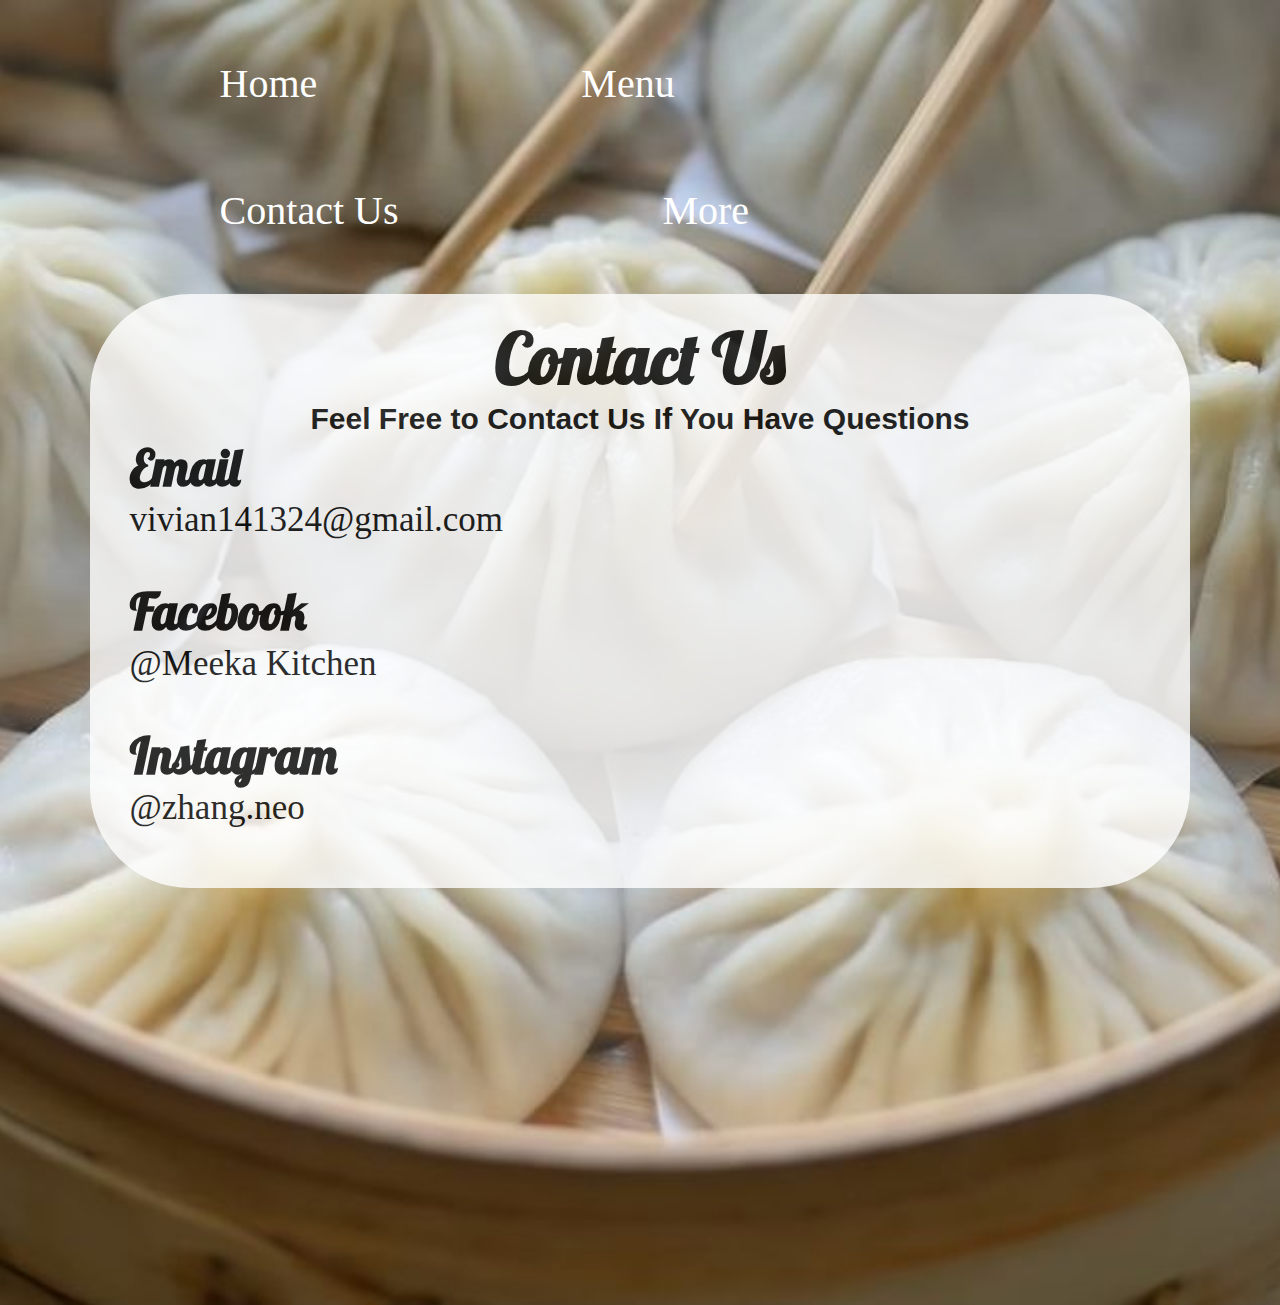
==== Mika_Contact.html @ 5b92e8bf "MikaKitchen_Added_Files" ====
<!DOCTYPE html>
<html meta charset="UFT-8">
    <head>
        <meta name = "viewport" content = "width=device-width, inital-scale=1.0">
        <link rel="preconnect" href="https://fonts.googleapis.com">
        <link rel="preconnect" href="https://fonts.gstatic.com" crossorigin>
        <link href="https://fonts.googleapis.com/css2?family=Lobster&display=swap" rel="stylesheet">
        <link rel="preconnect" href="https://fonts.googleapis.com">
        <link rel="preconnect" href="https://fonts.gstatic.com" crossorigin>
        <link href="https://fonts.googleapis.com/css2?family=Jost:wght@200&display=swap" rel="stylesheet">
        <link rel="preconnect" href="https://fonts.googleapis.com">
        <link rel="preconnect" href="https://fonts.gstatic.com" crossorigin>
        <link href="https://fonts.googleapis.com/css2?family=Oswald&display=swap" rel="stylesheet">
        <title>MIKA KITCHEN | Home</title>
        <link rel="stylesheet" href="Mika_Contact.css"/>
    </head>

    <body>
        <div class="backdrop"></div>
        <div class="container">
            <nav>
                <ul>
                    <li><a href="Mika_home.html">Home</a></li>
                    <li><a href="Mika_Menu.html">Menu</a></li>
                    <li><a href="Mika_Contact.html">Contact Us</a></li>
                    <li><a href="#">More</a></li>
                </ul>
            </nav>

            <div class="content">
                <h1>Contact Us</h1>
                <h2>Feel Free to Contact Us If You Have Questions</h2>
                <h3>Email</h3>
                <p><a href = "mailto:vivian141324@gmail.com">vivian141324@gmail.com</a></p>
                <h3>Facebook</h3>
                <p><a href = "https://www.facebook.com/meeka.kitchen.1">@Meeka Kitchen</a></p>
                <h3>Instagram</h3>
                <p><a href = "https://www.instagram.com/zhang.neo/?hl=en">@zhang.neo</a></p>
            </div>
        </div>
    </body>
</html>
---- Mika_Contact.css ----
*{
    margin: 0;
    padding: 0;
    box-sizing: border-box;
    font-family: fantasy;
}
/* background image*/
.container{
    width: 100%;
    height: 145vh;
    background-image: url(images/11.jpg);
    background-position: center;
    background-size: cover;
    padding: 0 7%;
    color: rgb(255, 255, 255);
}
.backdrop{
    filter: blur;
}
/* menu*/
nav{
    width: 100%;
    padding: 20px 0;
    display: flex;
    align-items: center;
}
nav ul{
    flex: 1;
}
nav ul li{
    display: inline-block;
    margin: 40px 60px;
    font-size: 40px;
}
/* menu bar*/
nav ul li a{
    color: rgb(255, 255, 255);
    text-decoration: none;
    padding: 15px 30px;
    font-family: fantasy;
    border-radius: 30px;
    border-color: #ff5e00;
    margin: 40px;
    transition: 0.5s;

}
nav ul li a:hover{
    color: #fff;
    background: tomato;
    box-shadow: 0 0 10px tomato, 0 0 40px tomato,0 0 100px tomato;
}
h3{
    margin-left: 20px;
    font-size: 50px;
    font-family: 'Lobster', cursive;
    color: #000000;
}
p{
    margin-left: 20px;
    font-size: 35px;
    color: black;
    font-family: sans-serif;
    margin-bottom: 40px;
}
.content{
    border: none;
    padding: 20px;
    border-radius: 100px;
    background: white;
    opacity: 0.8;
}
h2{
    text-align: center;
    font-family:sans-serif;
    font-size: 30px;
    color: black;
}
a{
    text-decoration: none;
    color: #000000;
}
h1{
    font-family: 'Lobster', cursive;
    font-size: 70px;
    color: #000000;
    text-align: center;
}
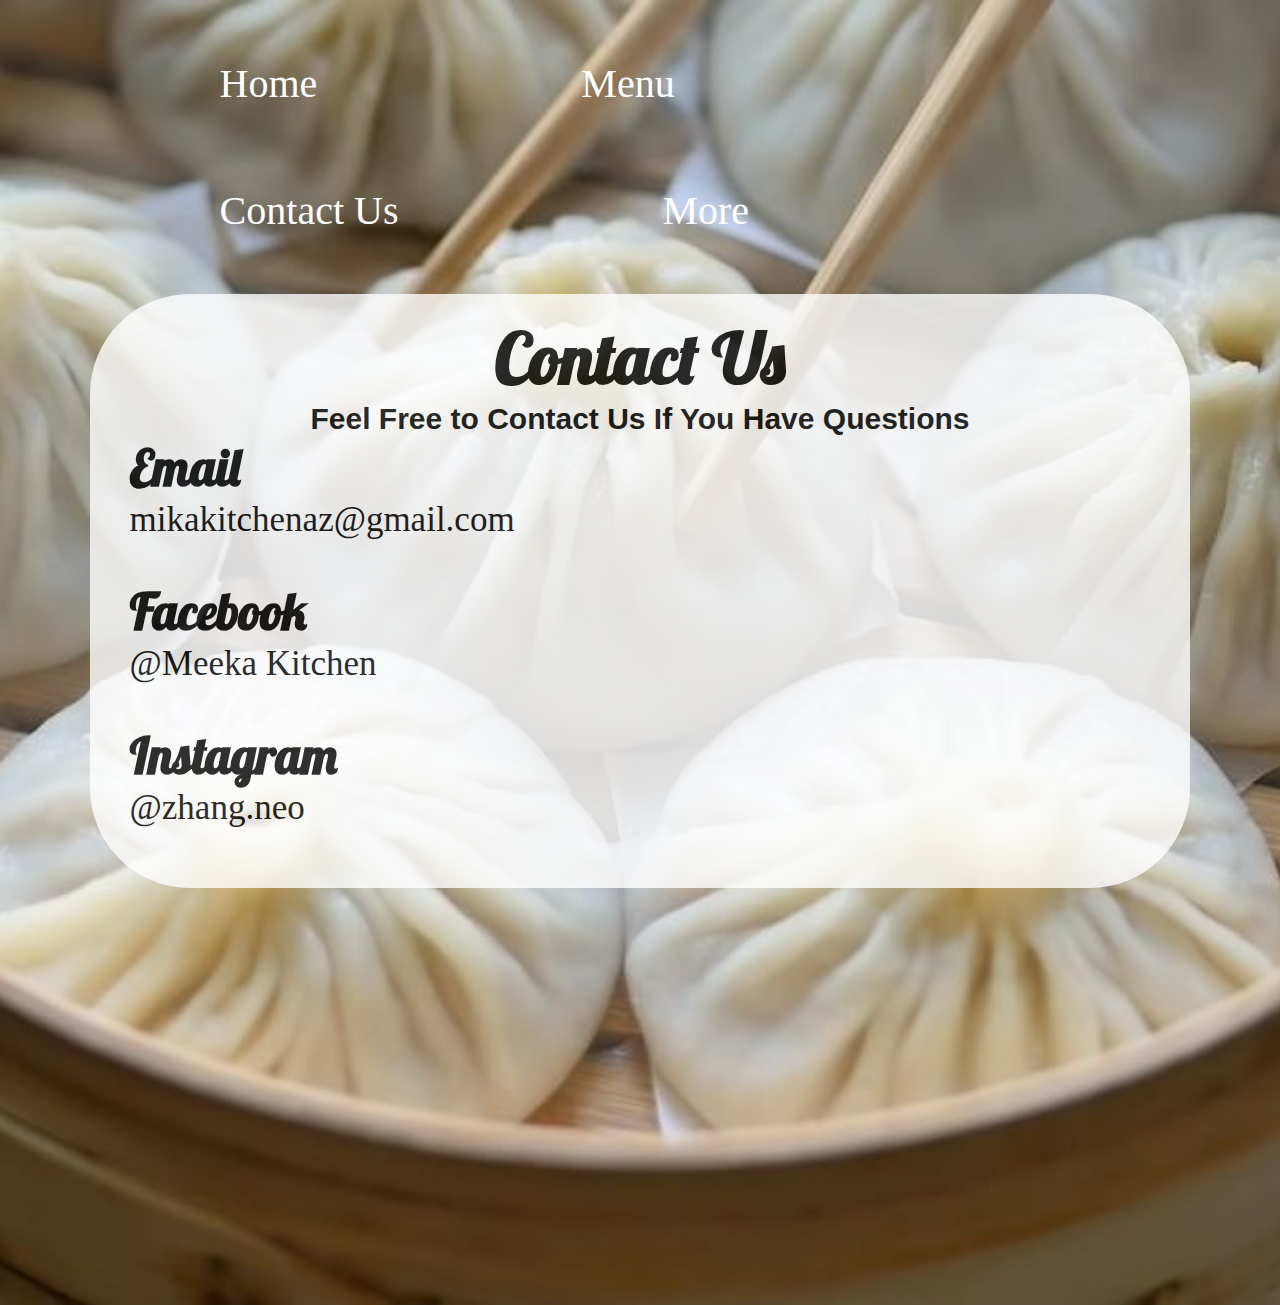
==== commit a977e240: "Add files via upload" ====
--- a/Mika_Contact.html
+++ b/Mika_Contact.html
@@ -1,42 +1,42 @@
-<!DOCTYPE html>
-<html meta charset="UFT-8">
-    <head>
-        <meta name = "viewport" content = "width=device-width, inital-scale=1.0">
-        <link rel="preconnect" href="https://fonts.googleapis.com">
-        <link rel="preconnect" href="https://fonts.gstatic.com" crossorigin>
-        <link href="https://fonts.googleapis.com/css2?family=Lobster&display=swap" rel="stylesheet">
-        <link rel="preconnect" href="https://fonts.googleapis.com">
-        <link rel="preconnect" href="https://fonts.gstatic.com" crossorigin>
-        <link href="https://fonts.googleapis.com/css2?family=Jost:wght@200&display=swap" rel="stylesheet">
-        <link rel="preconnect" href="https://fonts.googleapis.com">
-        <link rel="preconnect" href="https://fonts.gstatic.com" crossorigin>
-        <link href="https://fonts.googleapis.com/css2?family=Oswald&display=swap" rel="stylesheet">
-        <title>MIKA KITCHEN | Home</title>
-        <link rel="stylesheet" href="Mika_Contact.css"/>
-    </head>
-
-    <body>
-        <div class="backdrop"></div>
-        <div class="container">
-            <nav>
-                <ul>
-                    <li><a href="Mika_home.html">Home</a></li>
-                    <li><a href="Mika_Menu.html">Menu</a></li>
-                    <li><a href="Mika_Contact.html">Contact Us</a></li>
-                    <li><a href="#">More</a></li>
-                </ul>
-            </nav>
-
-            <div class="content">
-                <h1>Contact Us</h1>
-                <h2>Feel Free to Contact Us If You Have Questions</h2>
-                <h3>Email</h3>
-                <p><a href = "mailto:vivian141324@gmail.com">vivian141324@gmail.com</a></p>
-                <h3>Facebook</h3>
-                <p><a href = "https://www.facebook.com/meeka.kitchen.1">@Meeka Kitchen</a></p>
-                <h3>Instagram</h3>
-                <p><a href = "https://www.instagram.com/zhang.neo/?hl=en">@zhang.neo</a></p>
-            </div>
-        </div>
-    </body>
+<!DOCTYPE html>
+<html meta charset="UFT-8">
+    <head>
+        <meta name = "viewport" content = "width=device-width, inital-scale=1.0">
+        <link rel="preconnect" href="https://fonts.googleapis.com">
+        <link rel="preconnect" href="https://fonts.gstatic.com" crossorigin>
+        <link href="https://fonts.googleapis.com/css2?family=Lobster&display=swap" rel="stylesheet">
+        <link rel="preconnect" href="https://fonts.googleapis.com">
+        <link rel="preconnect" href="https://fonts.gstatic.com" crossorigin>
+        <link href="https://fonts.googleapis.com/css2?family=Jost:wght@200&display=swap" rel="stylesheet">
+        <link rel="preconnect" href="https://fonts.googleapis.com">
+        <link rel="preconnect" href="https://fonts.gstatic.com" crossorigin>
+        <link href="https://fonts.googleapis.com/css2?family=Oswald&display=swap" rel="stylesheet">
+        <title>MIKA KITCHEN | Home</title>
+        <link rel="stylesheet" href="Mika_Contact.css"/>
+    </head>
+
+    <body>
+        <div class="backdrop"></div>
+        <div class="container">
+            <nav>
+                <ul>
+                    <li><a href="index.html">Home</a></li>
+                    <li><a href="Mika_Menu.html">Menu</a></li>
+                    <li><a href="Mika_Contact.html">Contact Us</a></li>
+                    <li><a href="#">More</a></li>
+                </ul>
+            </nav>
+
+            <div class="content">
+                <h1>Contact Us</h1>
+                <h2>Feel Free to Contact Us If You Have Questions</h2>
+                <h3>Email</h3>
+                <p><a href = "mailto:mikakitchenaz@gmail.com">mikakitchenaz@gmail.com</a></p>
+                <h3>Facebook</h3>
+                <p><a href = "https://www.facebook.com/meeka.kitchen.1">@Meeka Kitchen</a></p>
+                <h3>Instagram</h3>
+                <p><a href = "https://www.instagram.com/zhang.neo/?hl=en">@zhang.neo</a></p>
+            </div>
+        </div>
+    </body>
 </html>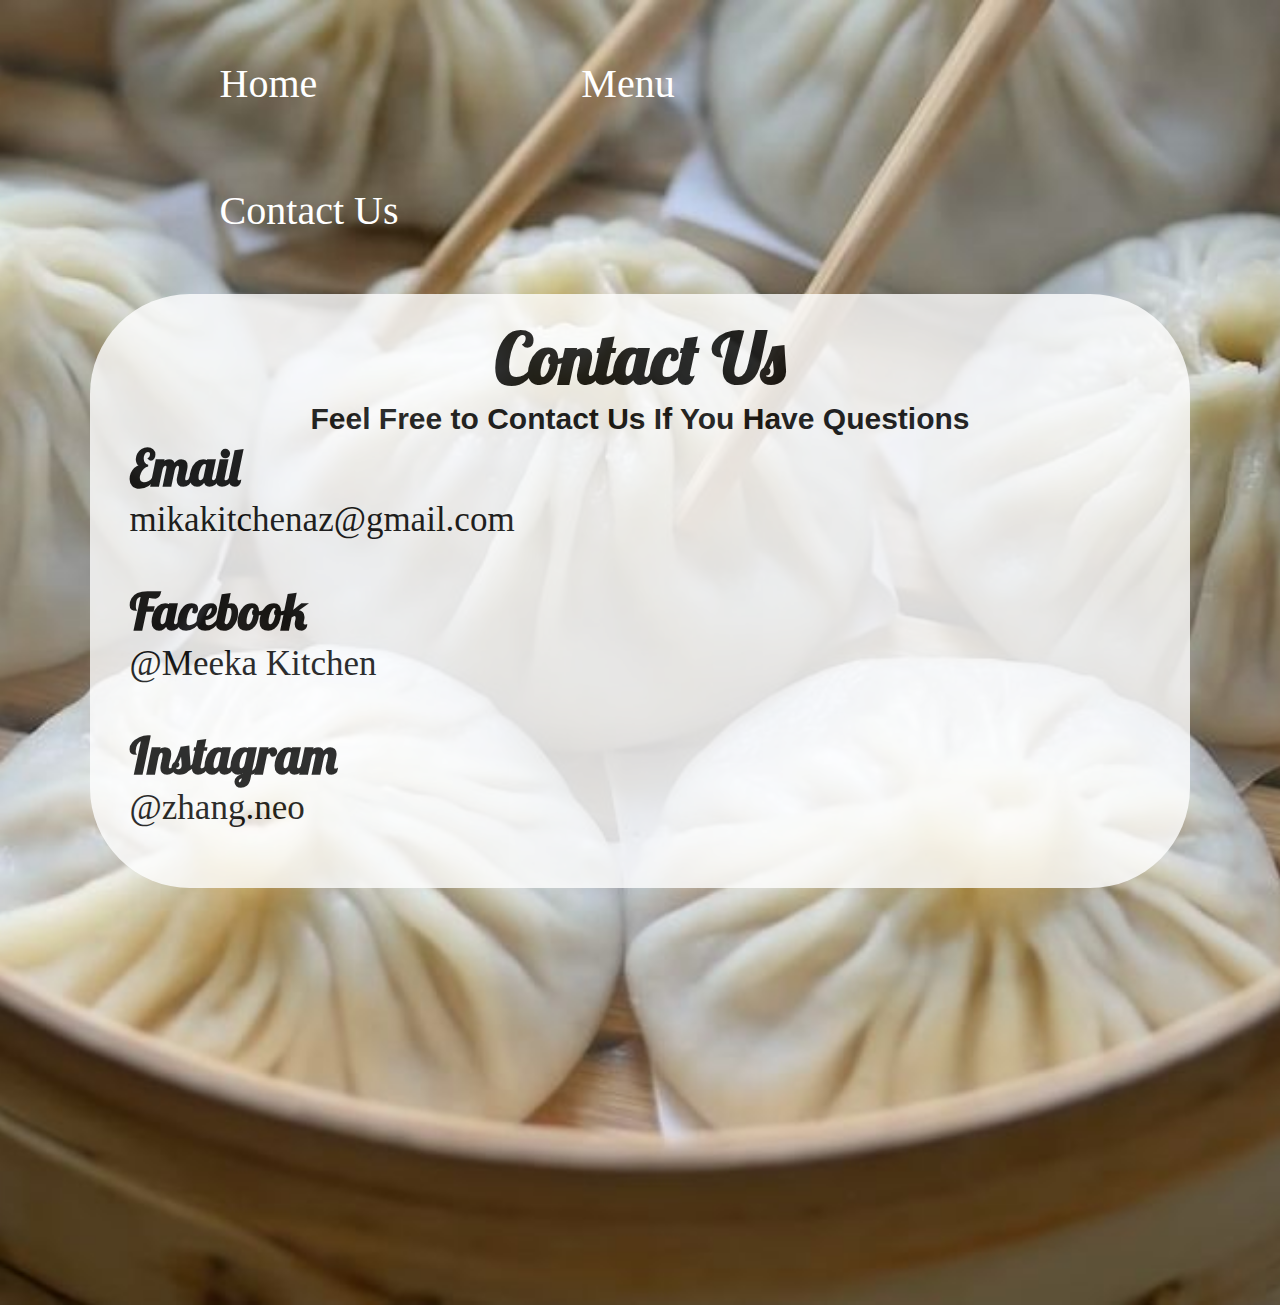
==== commit 5452710f: "Update Mika_Contact.html" ====
--- a/Mika_Contact.html
+++ b/Mika_Contact.html
@@ -23,7 +23,6 @@
                     <li><a href="index.html">Home</a></li>
                     <li><a href="Mika_Menu.html">Menu</a></li>
                     <li><a href="Mika_Contact.html">Contact Us</a></li>
-                    <li><a href="#">More</a></li>
                 </ul>
             </nav>
 
@@ -39,4 +38,4 @@
             </div>
         </div>
     </body>
-</html>+</html>
